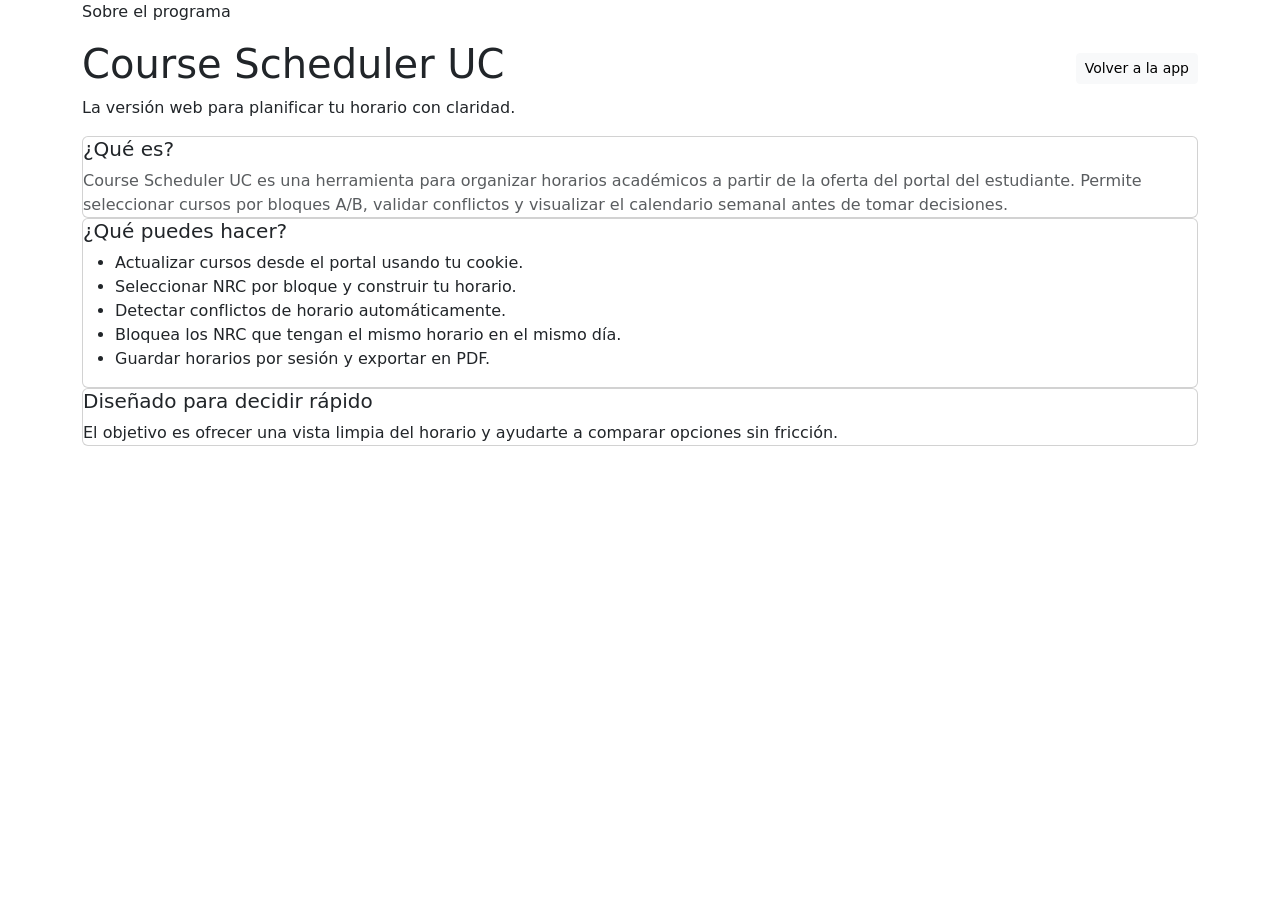
==== frontend/about.html @ 8f8b760c "Functional system" ====
﻿<!doctype html>
<html lang="es">
<head>
    <meta charset="UTF-8" />
    <meta name="viewport" content="width=device-width, initial-scale=1.0" />
    <title>Sobre el Programa</title>
    <link rel="preconnect" href="https://fonts.googleapis.com" />
    <link rel="preconnect" href="https://fonts.gstatic.com" crossorigin />
    <link href="https://fonts.googleapis.com/css2?family=Space+Grotesk:wght@400;500;600;700&display=swap" rel="stylesheet" />
    <link href="https://cdn.jsdelivr.net/npm/bootstrap@5.3.3/dist/css/bootstrap.min.css" rel="stylesheet" />
    <link rel="stylesheet" href="/static/styles.css" />
</head>
<body class="app-body">
    <header class="app-header app-header--compact">
        <div class="container d-flex flex-wrap align-items-center justify-content-between gap-3">
            <div>
                <p class="app-kicker">Sobre el programa</p>
                <h1 class="app-title">Course Scheduler UC</h1>
                <p class="app-subtitle">La versión web para planificar tu horario con claridad.</p>
            </div>
            <a class="btn btn-light btn-sm" href="/">Volver a la app</a>
        </div>
    </header>

    <main class="container app-main">
        <section class="card app-card">
            <h2 class="h5 mb-2">¿Qué es?</h2>
            <p class="text-muted mb-0">Course Scheduler UC es una herramienta para organizar horarios académicos a partir de la oferta del portal del estudiante. Permite seleccionar cursos por bloques A/B, validar conflictos y visualizar el calendario semanal antes de tomar decisiones.</p>
        </section>

        <section class="card app-card">
            <h2 class="h5 mb-2">¿Qué puedes hacer?</h2>
            <ul class="list-check">
                <li>Actualizar cursos desde el portal usando tu cookie.</li>
                <li>Seleccionar NRC por bloque y construir tu horario.</li>
                <li>Detectar conflictos de horario automáticamente.</li>
                <li>Bloquea los NRC que tengan el mismo horario en el mismo día.</li>
                <li>Guardar horarios por sesión y exportar en PDF.</li>
            </ul>
        </section>

        <section class="card app-card app-card--accent">
            <h2 class="h5 mb-2">Diseñado para decidir rápido</h2>
            <p class="mb-0">El objetivo es ofrecer una vista limpia del horario y ayudarte a comparar opciones sin fricción.</p>
        </section>
    </main>
</body>
</html>
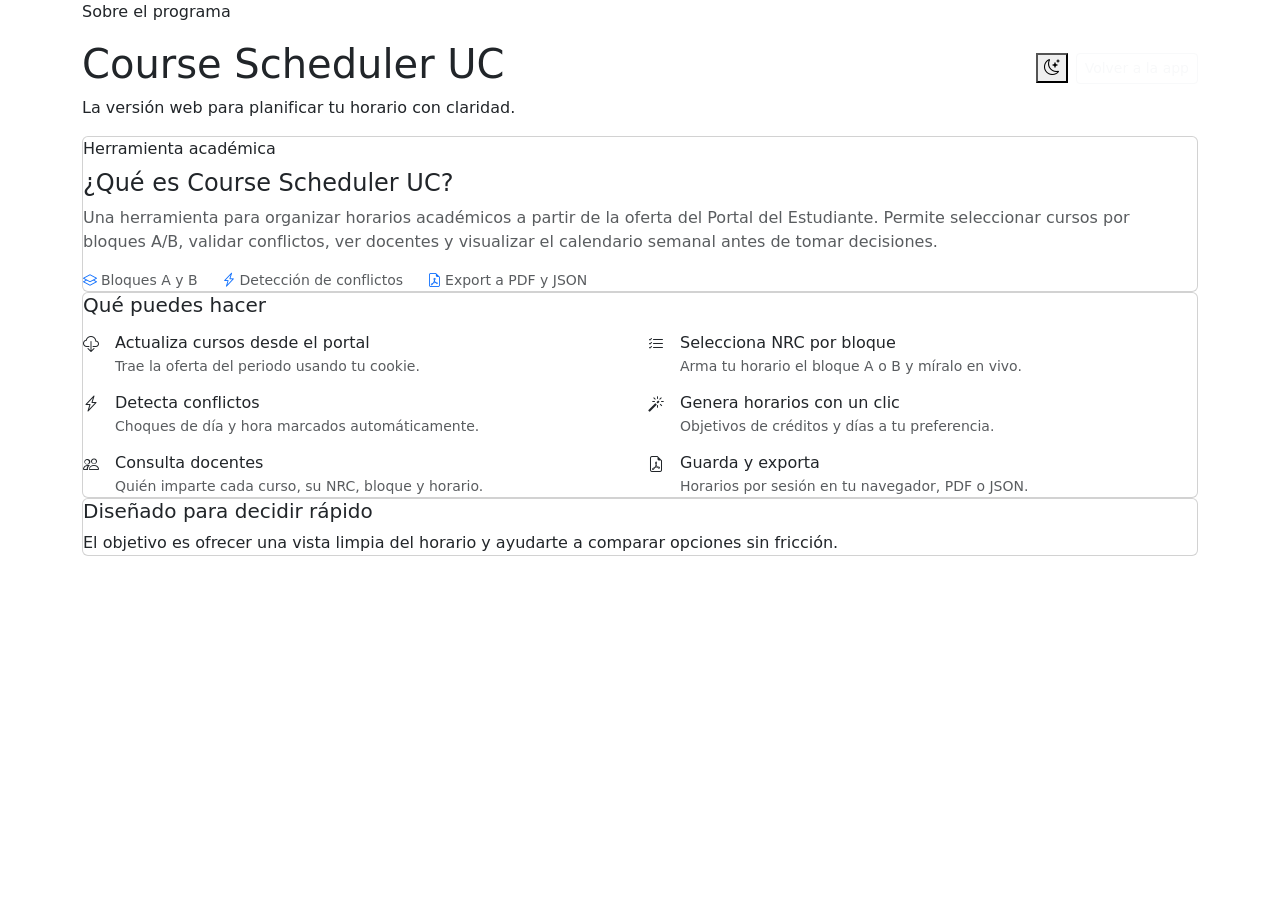
==== commit b98d0f0c: "rediseño completo UI, sesiones por cookie y páginas standalone - Rediseño total de la interfaz: tema" ====
--- a/frontend/about.html
+++ b/frontend/about.html
@@ -5,9 +5,11 @@
     <meta name="viewport" content="width=device-width, initial-scale=1.0" />
     <title>Sobre el Programa</title>
     <link rel="preconnect" href="https://fonts.googleapis.com" />
+    <link rel="icon" type="image/svg+xml" href="data:image/svg+xml,%3Csvg xmlns='http://www.w3.org/2000/svg' viewBox='0 0 32 32'%3E%3Crect x='4' y='6' width='24' height='22' rx='3' fill='none' stroke='%232563eb' stroke-width='2'/%3E%3Cpath d='M4 12h24' stroke='%232563eb' stroke-width='2'/%3E%3Ccircle cx='11' cy='18' r='1.5' fill='%232563eb'/%3E%3Ccircle cx='11' cy='22' r='1.5' fill='%232563eb'/%3E%3Ccircle cx='16' cy='18' r='1.5' fill='%232563eb'/%3E%3Ccircle cx='16' cy='22' r='1.5' fill='%232563eb'/%3E%3Ccircle cx='21' cy='18' r='1.5' fill='%232563eb'/%3E%3Ccircle cx='21' cy='22' r='1.5' fill='%232563eb'/%3E%3C/svg%3E" />
     <link rel="preconnect" href="https://fonts.gstatic.com" crossorigin />
     <link href="https://fonts.googleapis.com/css2?family=Space+Grotesk:wght@400;500;600;700&display=swap" rel="stylesheet" />
-    <link href="https://cdn.jsdelivr.net/npm/bootstrap@5.3.3/dist/css/bootstrap.min.css" rel="stylesheet" />
+    <link href="https://cdn.jsdelivr.net/npm/bootstrap@5.3.3/dist/css/bootstrap.min.css" rel="stylesheet"/>
+    <link href="https://cdn.jsdelivr.net/npm/bootstrap-icons@1.11.3/font/bootstrap-icons.min.css" rel="stylesheet" />
     <link rel="stylesheet" href="/static/styles.css" />
 </head>
 <body class="app-body">
@@ -18,25 +20,103 @@
                 <h1 class="app-title">Course Scheduler UC</h1>
                 <p class="app-subtitle">La versión web para planificar tu horario con claridad.</p>
             </div>
-            <a class="btn btn-light btn-sm" href="/">Volver a la app</a>
+            <div class="d-flex gap-2 align-items-center">
+                <button type="button" id="themeToggleBtn" class="theme-btn" title="Cambiar tema" aria-label="Cambiar tema claro/oscuro"><i class="bi bi-moon-stars"></i></button>
+                <a class="btn btn-outline-light btn-sm" href="/">Volver a la app</a>
+            </div>
         </div>
     </header>
 
+    <script src="https://cdn.jsdelivr.net/npm/bootstrap@5.3.3/dist/js/bootstrap.bundle.min.js"></script>
+    <script>
+        function applyTheme(theme) {
+            document.documentElement.setAttribute("data-theme", theme);
+            document.documentElement.setAttribute("data-bs-theme", theme);
+            const btn = document.getElementById("themeToggleBtn");
+            if (btn) btn.innerHTML = theme === "dark" ? '<i class="bi bi-sun"></i>' : '<i class="bi bi-moon-stars"></i>';
+            try { localStorage.setItem("cs_theme", theme); } catch {}
+        }
+        (function () {
+            let theme = "light";
+            try { theme = localStorage.getItem("cs_theme") || "light"; } catch {}
+            applyTheme(theme);
+        })();
+        document.getElementById("themeToggleBtn").addEventListener("click", function () {
+            const cur = document.documentElement.getAttribute("data-theme") === "dark" ? "dark" : "light";
+            applyTheme(cur === "dark" ? "light" : "dark");
+        });
+    </script>
+
     <main class="container app-main">
-        <section class="card app-card">
-            <h2 class="h5 mb-2">¿Qué es?</h2>
-            <p class="text-muted mb-0">Course Scheduler UC es una herramienta para organizar horarios académicos a partir de la oferta del portal del estudiante. Permite seleccionar cursos por bloques A/B, validar conflictos y visualizar el calendario semanal antes de tomar decisiones.</p>
+        <section class="card app-card app-card--accent">
+            <div class="app-pill mb-2">Herramienta académica</div>
+            <h2 class="h4 mb-2">¿Qué es Course Scheduler UC?</h2>
+            <p class="text-muted mb-0">Una herramienta para organizar horarios académicos a partir de la oferta del Portal del Estudiante. Permite seleccionar cursos por bloques A/B, validar conflictos, ver docentes y visualizar el calendario semanal antes de tomar decisiones.</p>
+            <div class="d-flex flex-wrap gap-4 mt-3 text-muted small">
+                <span><i class="bi bi-layers me-1 text-primary"></i>Bloques A y B</span>
+                <span><i class="bi bi-lightning-charge me-1 text-primary"></i>Detección de conflictos</span>
+                <span><i class="bi bi-file-earmark-pdf me-1 text-primary"></i>Export a PDF y JSON</span>
+            </div>
         </section>
 
         <section class="card app-card">
-            <h2 class="h5 mb-2">¿Qué puedes hacer?</h2>
-            <ul class="list-check">
-                <li>Actualizar cursos desde el portal usando tu cookie.</li>
-                <li>Seleccionar NRC por bloque y construir tu horario.</li>
-                <li>Detectar conflictos de horario automáticamente.</li>
-                <li>Bloquea los NRC que tengan el mismo horario en el mismo día.</li>
-                <li>Guardar horarios por sesión y exportar en PDF.</li>
-            </ul>
+            <h2 class="h5 mb-3">Qué puedes hacer</h2>
+            <div class="row g-3">
+                <div class="col-12 col-md-6">
+                    <div class="d-flex gap-3">
+                        <div class="feature-icon"><i class="bi bi-cloud-download"></i></div>
+                        <div>
+                            <h6 class="mb-1">Actualiza cursos desde el portal</h6>
+                            <p class="text-muted small mb-0">Trae la oferta del periodo usando tu cookie.</p>
+                        </div>
+                    </div>
+                </div>
+                <div class="col-12 col-md-6">
+                    <div class="d-flex gap-3">
+                        <div class="feature-icon"><i class="bi bi-list-check"></i></div>
+                        <div>
+                            <h6 class="mb-1">Selecciona NRC por bloque</h6>
+                            <p class="text-muted small mb-0">Arma tu horario el bloque A o B y míralo en vivo.</p>
+                        </div>
+                    </div>
+                </div>
+                <div class="col-12 col-md-6">
+                    <div class="d-flex gap-3">
+                        <div class="feature-icon"><i class="bi bi-lightning-charge"></i></div>
+                        <div>
+                            <h6 class="mb-1">Detecta conflictos</h6>
+                            <p class="text-muted small mb-0">Choques de día y hora marcados automáticamente.</p>
+                        </div>
+                    </div>
+                </div>
+                <div class="col-12 col-md-6">
+                    <div class="d-flex gap-3">
+                        <div class="feature-icon"><i class="bi bi-magic"></i></div>
+                        <div>
+                            <h6 class="mb-1">Genera horarios con un clic</h6>
+                            <p class="text-muted small mb-0">Objetivos de créditos y días a tu preferencia.</p>
+                        </div>
+                    </div>
+                </div>
+                <div class="col-12 col-md-6">
+                    <div class="d-flex gap-3">
+                        <div class="feature-icon"><i class="bi bi-people"></i></div>
+                        <div>
+                            <h6 class="mb-1">Consulta docentes</h6>
+                            <p class="text-muted small mb-0">Quién imparte cada curso, su NRC, bloque y horario.</p>
+                        </div>
+                    </div>
+                </div>
+                <div class="col-12 col-md-6">
+                    <div class="d-flex gap-3">
+                        <div class="feature-icon"><i class="bi bi-file-earmark-pdf"></i></div>
+                        <div>
+                            <h6 class="mb-1">Guarda y exporta</h6>
+                            <p class="text-muted small mb-0">Horarios por sesión en tu navegador, PDF o JSON.</p>
+                        </div>
+                    </div>
+                </div>
+            </div>
         </section>
 
         <section class="card app-card app-card--accent">
@@ -44,5 +124,25 @@
             <p class="mb-0">El objetivo es ofrecer una vista limpia del horario y ayudarte a comparar opciones sin fricción.</p>
         </section>
     </main>
+
+    <!-- Modal: recomendación de usar en PC -->
+    <div class="modal fade" id="deviceAlertModal" tabindex="-1" aria-hidden="true">
+        <div class="modal-dialog modal-dialog-centered">
+            <div class="modal-content border-0">
+                <div class="modal-body p-4 text-center">
+                    <div class="feature-icon mx-auto mb-3"><i class="bi bi-pc-display"></i></div>
+                    <h5 class="fw-bold mb-2">Mejor experiencia en PC</h5>
+                    <p class="text-muted mb-4">Course Scheduler UC está optimizado para computadores. En tablet o celular algunas vistas y funciones se ven reducidas. Te recomendamos usarlo desde una pantalla más grande.</p>
+                    <button type="button" class="btn btn-primary px-4" data-bs-dismiss="modal">Entendido</button>
+                </div>
+            </div>
+        </div>
+    </div>
+    <script>
+        if (window.innerWidth < 1024 && !sessionStorage.getItem("cs_device_alert") && window.bootstrap) {
+            sessionStorage.setItem("cs_device_alert", "1");
+            new bootstrap.Modal(document.getElementById("deviceAlertModal")).show();
+        }
+    </script>
 </body>
 </html>
